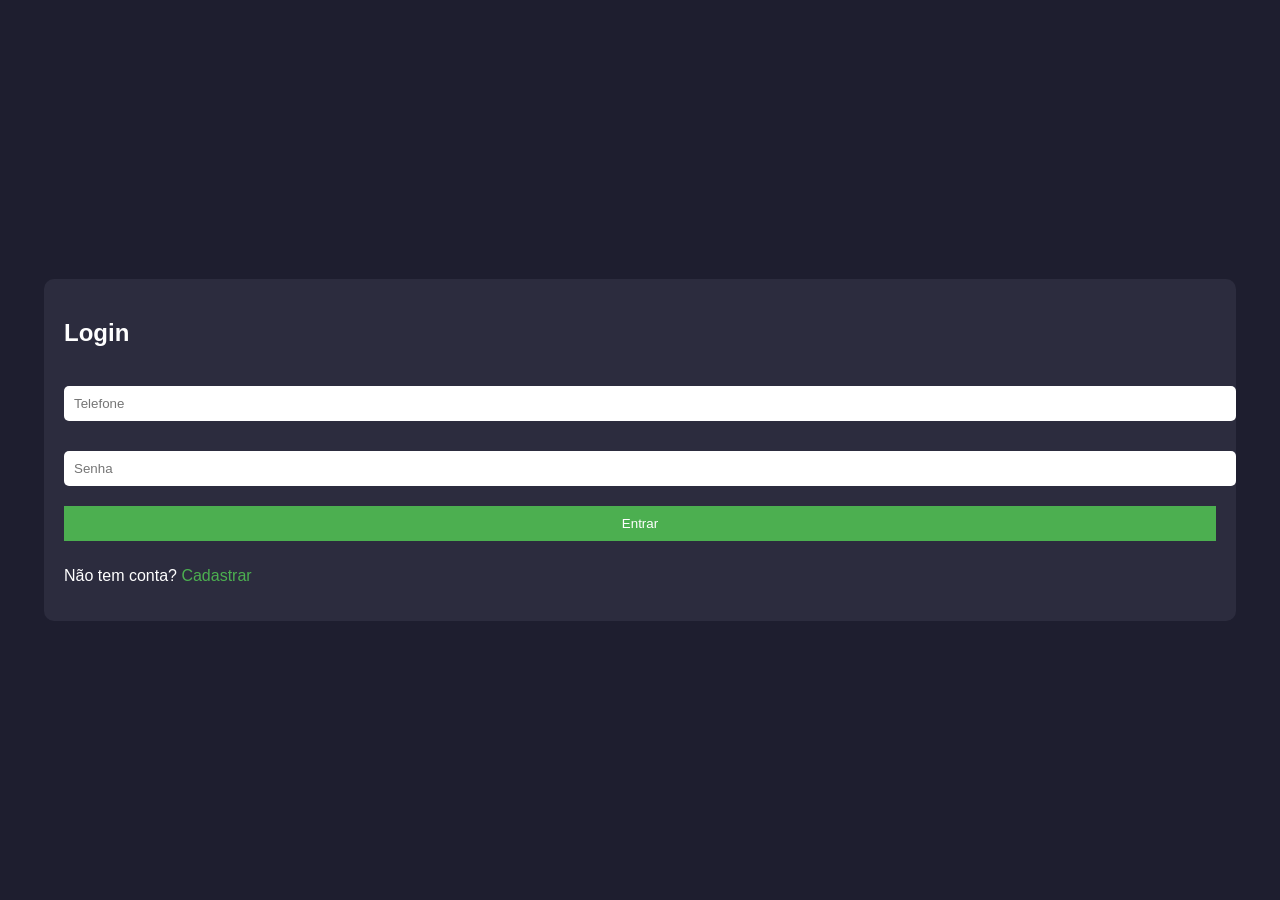
==== wwwroot/admin.html @ 26054489 "first update" ====
<!DOCTYPE html>
<html>
<head>
<meta charset="UTF-8">
<meta name="viewport" content="width=device-width, initial-scale=1.0">
<link rel="stylesheet" href="admin.css">
<title>Admin</title>
</head>

<body>

<div class="container">

    <div class="sidebar">
        <h3>Admin</h3>

        <button onclick="mostrar('dashboard')">Dashboard</button>
        <button onclick="mostrar('clientes')">Clientes</button>
        <button onclick="mostrar('produtos')">Produtos</button>
        <button onclick="mostrar('adicionar')">Adicionar Compra</button>
        <button onclick="mostrar('relatorios')">Relatórios</button>
        <button onclick="mostrar('configuracoes')">Configurações</button>
        <button onclick="home()">Home</button>
    </div>

    <div class="content">

        <div id="dashboard">
            <h2>Dashboard</h2>

            <select id="periodoDashboard" onchange="carregarDashboard()"></select>

            <div class="card">
                <h3>Total Dívida</h3>
                <p id="totalDivida">R$ 0</p>
            </div>

            <div class="card">
                <h3>Clientes Devendo</h3>
                <p id="clientesDevendo">0</p>
            </div>

            <button onclick="fecharMes()">Fechar Mês</button>
            <button onclick="cobrarClientes()">Cobrar Clientes</button>
            <button onclick="baixarMensagensCobranca()">Baixar Mensagens TXT</button>
        </div>

        <div id="clientes" style="display:none;">
            <h2>Clientes</h2>

            <select id="periodoHistoricoAdmin"></select>

            <select id="filtroPostoHistorico" onchange="filtrarClientesHistorico()">
                <option value="">Todos</option>
                <option value="Sd Ev">Sd Ev</option>
                <option value="Sd">Sd</option>
                <option value="Cb">Cb</option>
                <option value="Al CFST">Al CFST</option>
                <option value="3º Sgt">3º Sgt</option>
                <option value="2º Sgt">2º Sgt</option>
                <option value="1º Sgt">1º Sgt</option>
                <option value="Sub Ten">Sub Ten</option>
                <option value="Asp">Asp</option>
                <option value="2º Ten">2º Ten</option>
                <option value="1º Ten">1º Ten</option>
                <option value="Cap">Cap</option>
                <option value="Maj">Maj</option>
                <option value="TC">TC</option>
                <option value="Cel">Cel</option>
            </select>

            <div class="pesquisa-container">
                <input type="text" id="pesquisaClienteHistorico" placeholder="Pesquisar cliente..." onkeyup="filtrarClientesHistorico()">
                <div id="resultadosClientesHistorico" class="resultados-clientes"></div>
            </div>

            <button onclick="carregarHistorico()">Pesquisar Histórico</button>

            <button
                id="btnCobrarCliente"
                onclick="cobrarClienteSelecionado()"
                style="display:none;">
                Cobrar Cliente
            </button>

            <div id="historico" class="list"></div>
            <div id="totalClienteAdmin" class="historico-total">
                TOTAL: R$ 0,00
            </div>
            <button onclick="zerar()">Zerar Dívida</button>
        </div>

        <div id="produtos" style="display:none;">
            <h2>Produtos</h2>

            <input id="nomeProduto" placeholder="Nome">
            <input id="precoProduto" placeholder="Preço">

            <button onclick="addProduto()">Adicionar Produto</button>

            <br><br>

            <div class="grid-container">
                <div class="grid-header">
                    <span>Produto</span>
                    <span>Preço</span>
                </div>

                <div id="listaProdutos" class="grid-body"></div>
            </div>
        </div>

        <div id="adicionar" style="display:none;">
            <h2>Adicionar Compra</h2>

            <select id="periodoAdicionar"></select>

            <div class="pesquisa-container">
                <select id="filtroPosto" onchange="filtrarClientes()">
                    <option value="">Todos</option>
                    <option value="Sd Ev">Sd Ev</option>
                    <option value="Sd">Sd</option>
                    <option value="Cb">Cb</option>
                    <option value="Al CFST">Al CFST</option>
                    <option value="3º Sgt">3º Sgt</option>
                    <option value="2º Sgt">2º Sgt</option>
                    <option value="1º Sgt">1º Sgt</option>
                    <option value="Sub Ten">Sub Ten</option>
                    <option value="Asp">Asp</option>
                    <option value="2º Ten">2º Ten</option>
                    <option value="1º Ten">1º Ten</option>
                    <option value="Cap">Cap</option>
                    <option value="Maj">Maj</option>
                    <option value="TC">TC</option>
                    <option value="Cel">Cel</option>
                </select>

                <input type="text" id="pesquisaCliente" placeholder="Pesquisar cliente..." onkeyup="filtrarClientes()">

                <div id="resultadosClientes" class="resultados-clientes"></div>
            </div>

            <div class="grid-container">
                <div class="grid-header">
                    <span>Selecionar</span>
                    <span>Produto</span>
                    <span>Qtd</span>
                </div>

                <div id="listaAdicionarCompra" class="grid-body"></div>
            </div>

            <br>

            <button onclick="adicionarCompra()">Registrar Compras</button>
        </div>

        <div id="relatorios" style="display:none;">

            <h2>Relatórios</h2>

            <select id="periodoRelatorio" onchange="carregarRelatorioProduto()"></select>

            <select id="produtoRelatorio" onchange="carregarRelatorioProduto()"></select>

            <div class="card">
                <h3>Quantidade vendida</h3>
                <p id="qtdVendidaProduto">0</p>
            </div>

            <div class="card">
                <h3>Total vendido</h3>
                <p id="totalVendidoProduto">R$ 0,00</p>
            </div>

        </div>

        <div id="configuracoes" style="display:none;">

            <h2>Configurações</h2>

            <h3>Alterar dados do usuário</h3>

            <select id="filtroPostoConfig" onchange="filtrarClientesConfig()">
                <option value="">Todos</option>
                <option value="Sd Ev">Sd Ev</option>
                <option value="Sd">Sd</option>
                <option value="Cb">Cb</option>
                <option value="3º Sgt">3º Sgt</option>
                <option value="2º Sgt">2º Sgt</option>
                <option value="1º Sgt">1º Sgt</option>
                <option value="Sub Ten">Sub Ten</option>
                <option value="Asp">Asp</option>
                <option value="2º Ten">2º Ten</option>
                <option value="1º Ten">1º Ten</option>
                <option value="Cap">Cap</option>
                <option value="Maj">Maj</option>
                <option value="TC">TC</option>
                <option value="Cel">Cel</option>
            </select>

            <div class="pesquisa-container">
                <input type="text" id="pesquisaClienteConfig" placeholder="Pesquisar cliente..." onkeyup="filtrarClientesConfig()">
                <div id="resultadosClientesConfig" class="resultados-clientes"></div>
            </div>

            <br>

            <div id="formConfigUsuario" style="display:none;">

                <input id="configNome" placeholder="Nome de guerra">

                <select id="configPosto">
                    <option value="Sd Ev">Sd Ev</option>
                    <option value="Sd">Sd</option>
                    <option value="Cb">Cb</option>
                    <option value="Al CFST">Al CFST</option>
                    <option value="3º Sgt">3º Sgt</option>
                    <option value="2º Sgt">2º Sgt</option>
                    <option value="1º Sgt">1º Sgt</option>
                    <option value="Sub Ten">Sub Ten</option>
                    <option value="Asp">Asp</option>
                    <option value="2º Ten">2º Ten</option>
                    <option value="1º Ten">1º Ten</option>
                    <option value="Cap">Cap</option>
                    <option value="Maj">Maj</option>
                    <option value="TC">TC</option>
                    <option value="Cel">Cel</option>
                </select>

                <input id="configTelefone" placeholder="Telefone">

                <button onclick="salvarConfiguracaoUsuario()">
                    Salvar Alterações
                </button>
                <button onclick="excluirUsuarioSelecionado()" style="background:#b91c1c;">
                    Excluir Usuário
                </button>

            </div>

        </div>

    </div>
</div>

<div id="loadingOverlay" class="loading-overlay" style="display:none;">
    <div class="spinner"></div>
    <div id="loadingTexto" class="loading-texto">
        Enviando mensagens...
    </div>
</div>

<script>
const API = window.location.origin;

let clientesCache = [];
let clienteSelecionado = null;
let clienteHistoricoSelecionado = null;
let clienteConfigSelecionado = null;
let userId = null;

async function home(){
    window.location.replace("home.html");
}
    
async function verificarAdmin(){
    const token = localStorage.getItem("token");

    if(!token){
        window.location.href = "login.html";
        return;
    }

    try{
        const res = await fetch("/me", {
            headers: { Authorization: token }
        });

        if(!res.ok){
            localStorage.removeItem("token");
            window.location.href = "login.html";
            return;
        }

        const data = await res.json();

        if(!data.admin){
            alert("Acesso negado");
            window.location.href = "home.html";
            return;
        }
    }
    catch{
        window.location.href = "login.html";
    }
}

async function carregarPeriodos(){
    const token = localStorage.getItem("token");

    const res = await fetch("/admin/periodos", {
        headers: { Authorization: token }
    });

    if(!res.ok){
        alert("Erro ao carregar meses");
        return;
    }

    const data = await res.json();

    const selects = [
        "periodoDashboard",
        "periodoHistoricoAdmin",
        "periodoAdicionar",
        "periodoRelatorio"
    ];

    selects.forEach(id => {
        const select = document.getElementById(id);

        if(!select) return;

        select.innerHTML = "";

        data.forEach(p => {
            select.innerHTML += `
                <option value="${p.id}">
                    ${p.nome} ${p.fechado ? "(fechado)" : "(atual)"}
                </option>
            `;
        });
    });
}

function mostrar(tela){
    const telas = [
        "dashboard",
        "clientes",
        "produtos",
        "adicionar",
        "relatorios",
        "configuracoes"
    ];

    telas.forEach(id => {
        const elemento = document.getElementById(id);

        if(elemento){
            elemento.style.display = "none";
        }
    });

    document.getElementById(tela).style.display = "block";

    if(tela === "dashboard") carregarDashboard();
    if(tela === "clientes") carregarClientes();
    if(tela === "produtos") carregarProdutos();
    if(tela === "adicionar"){
        carregarClientesCompra();
        carregarProdutosCompra();
    }
    if(tela === "relatorios") carregarProdutosRelatorio();
    if(tela === "configuracoes") carregarConfiguracoes();
}

async function carregarDashboard(){
    const token = localStorage.getItem("token");
    const periodoId = document.getElementById("periodoDashboard").value;

    if(!periodoId) return;

    const res = await fetch(`${API}/admin/dashboard/${periodoId}`, {
        headers: { Authorization: token }
    });

    const data = await res.json();

    document.getElementById("clientesDevendo").innerText = data.clientesDevendo;
    document.getElementById("totalDivida").innerText = "R$ " + data.total.toFixed(2);
}

async function fecharMes(){
    if(!confirm("Deseja realmente fechar o mês atual?")){
        return;
    }

    const token = localStorage.getItem("token");

    const res = await fetch("/admin/fechar-mes", {
        method: "POST",
        headers: { Authorization: token }
    });

    alert(await res.text());

    await carregarPeriodos();
    await carregarDashboard();
}

async function cobrarClientes(){

    if(!confirm("Enviar cobrança para os clientes do mês selecionado?")){
        return;
    }

    const token = localStorage.getItem("token");
    const periodoId = document.getElementById("periodoDashboard").value;

    const overlay = document.getElementById("loadingOverlay");
    const texto = document.getElementById("loadingTexto");

    overlay.style.display = "flex";

    try{
        const res = await fetch(`${API}/admin/clientes-devendo/${periodoId}`, {
            headers:{ Authorization: token }
        });

        const clientes = await res.json();

        if(clientes.length === 0){
            overlay.style.display = "none";
            alert("Nenhum cliente com dívida neste mês.");
            return;
        }

        for(let i = 0; i < clientes.length; i++){

            texto.innerText =
                `Enviando mensagens... (${i + 1}/${clientes.length})`;

            await fetch(`${API}/admin/cobrar-cliente`, {
                method:"POST",
                headers:{
                    "Content-Type":"application/json",
                    Authorization: token
                },
                body: JSON.stringify({
                    usuarioId: clientes[i].id,
                    periodoId: parseInt(periodoId)
                })
            });

            await new Promise(resolve => setTimeout(resolve, 8000));
        }

        overlay.style.display = "none";
        alert("Cobranças enviadas com sucesso!");
    }
    catch{
        overlay.style.display = "none";
        alert("Erro ao enviar cobranças.");
    }
}

async function carregarClientes(){
    const token = localStorage.getItem("token");

    const res = await fetch(`${API}/admin/clientes`, {
        headers: { Authorization: token }
    });

    clientesCache = await res.json();
}

function filtrarClientesHistorico(){
    const texto = document.getElementById("pesquisaClienteHistorico")
        .value
        .toLowerCase()
        .trim();

    const postoSelecionado = document.getElementById("filtroPostoHistorico").value;
    const resultados = document.getElementById("resultadosClientesHistorico");

    resultados.innerHTML = "";
    clienteHistoricoSelecionado = null;

    if(texto.length === 0) return;

    const filtrados = clientesCache.filter(c => {
        const nomeCombina = c.nome.toLowerCase().includes(texto);
        const postoCliente = c.posto || "";
        const postoCombina = postoSelecionado === "" || postoCliente === postoSelecionado;

        return nomeCombina && postoCombina;
    });

    if(filtrados.length === 0){
        resultados.innerHTML = `<div class="resultado-item">Nenhum cliente encontrado</div>`;
        return;
    }

    filtrados.forEach(c => {
        const nomeCompleto = `${c.posto || ""} ${c.nome}`;

        resultados.innerHTML += `
            <div class="resultado-item"
                onclick="selecionarClienteHistorico(${c.id}, '${nomeCompleto.replace(/'/g, "\\'")}')">
                ${nomeCompleto}
            </div>
        `;
    });
}

function selecionarClienteHistorico(id, nome){
    clienteHistoricoSelecionado = id;

    document.getElementById("pesquisaClienteHistorico").value = nome;

    document.getElementById("resultadosClientesHistorico").innerHTML = "";

    document.getElementById("btnCobrarCliente").style.display = "inline-block";

    document.getElementById("btnCobrarCliente").innerText =
        `Cobrar ${nome}`;
}

async function carregarHistorico(){
    const token = localStorage.getItem("token");

    userId = clienteHistoricoSelecionado;

    if(!userId){
        alert("Selecione um cliente");
        return;
    }

    const periodoId = document.getElementById("periodoHistoricoAdmin").value;

    if(!periodoId){
        alert("Selecione um mês");
        return;
    }

    const res = await fetch(`${API}/admin/historico/${userId}/${periodoId}`, {
        headers: { Authorization: token }
    });

    const data = await res.json();
    const lista = document.getElementById("historico");

    lista.innerHTML = "";

    data.itens.forEach(item => {
        lista.innerHTML += `
            <div class="item">
                <div>
                    <div>
                        ${item.qtd}x ${item.produto} - R$ ${item.total.toFixed(2)}
                    </div>
        
                    <div class="admin">
                        ${item.data}
                        ${item.admin ? ` - adicionado por admin (${item.admin})` : ""}
                    </div>
                </div>
        
                <button onclick="remover(${item.id})">X</button>
            </div>
        `;
        
    
    });
    document.getElementById("totalClienteAdmin").innerText =
    "TOTAL: R$ " + data.total.toFixed(2);
}

async function remover(id){
    const token = localStorage.getItem("token");

    await fetch(`${API}/admin/remover/${id}`, {
        method: "DELETE",
        headers: { Authorization: token }
    });

    carregarHistorico();
}

async function zerar(){
    if(!confirm("Tem certeza?")) return;

    const token = localStorage.getItem("token");
    const periodoId = document.getElementById("periodoHistoricoAdmin").value;

    if(!userId){
        alert("Selecione um cliente");
        return;
    }

    if(!periodoId){
        alert("Selecione um mês");
        return;
    }

    await fetch(`${API}/admin/zerar/${userId}/${periodoId}`, {
        method: "DELETE",
        headers: { Authorization: token }
    });

    carregarHistorico();
}

async function carregarProdutos(){
    const res = await fetch(`${API}/produtos`);
    const data = await res.json();

    const lista = document.getElementById("listaProdutos");
    lista.innerHTML = "";

    data.forEach(p => {
        lista.innerHTML += `
            <div class="grid-row">
                <span>${p.nome}</span>
                <span>R$ ${p.preco}</span>
            </div>
        `;
    });
}

async function addProduto(){
    const token = localStorage.getItem("token");

    const nome = document.getElementById("nomeProduto").value;
    const preco = parseFloat(document.getElementById("precoProduto").value);

    await fetch(`${API}/admin/produto`, {
        method: "POST",
        headers: {
            "Content-Type": "application/json",
            Authorization: token
        },
        body: JSON.stringify({
            nome,
            preco
        })
    });

    document.getElementById("nomeProduto").value = "";
    document.getElementById("precoProduto").value = "";

    carregarProdutos();
}

async function carregarClientesCompra(){
    const token = localStorage.getItem("token");

    const res = await fetch(`${API}/admin/clientes`, {
        headers: { Authorization: token }
    });

    clientesCache = await res.json();
}

function filtrarClientes(){
    const texto = document.getElementById("pesquisaCliente")
        .value
        .toLowerCase()
        .trim();

    const postoSelecionado = document.getElementById("filtroPosto").value;
    const resultados = document.getElementById("resultadosClientes");

    resultados.innerHTML = "";
    clienteSelecionado = null;

    if(texto.length === 0) return;

    const filtrados = clientesCache.filter(c => {
        const nomeCombina = c.nome.toLowerCase().includes(texto);
        const postoCliente = c.posto || "";
        const postoCombina = postoSelecionado === "" || postoCliente === postoSelecionado;

        return nomeCombina && postoCombina;
    });

    if(filtrados.length === 0){
        resultados.innerHTML = `<div class="resultado-item">Nenhum cliente encontrado</div>`;
        return;
    }

    filtrados.forEach(c => {
        const nomeCompleto = `${c.posto || ""} ${c.nome}`;

        resultados.innerHTML += `
            <div class="resultado-item"
                onclick="selecionarCliente(${c.id}, '${nomeCompleto.replace(/'/g, "\\'")}')">
                ${nomeCompleto}
            </div>
        `;
    });
}

function selecionarCliente(id, nome){
    clienteSelecionado = id;

    document.getElementById("pesquisaCliente").value = nome;
    document.getElementById("resultadosClientes").innerHTML = "";
}

async function carregarProdutosCompra(){
    const res = await fetch(`${API}/produtos`);
    const data = await res.json();

    const lista = document.getElementById("listaAdicionarCompra");
    lista.innerHTML = "";

    data.forEach(p => {
        lista.innerHTML += `
            <div class="grid-row grid-3">
                <span>
                    <input type="checkbox" class="checkbox-produto" data-id="${p.id}">
                </span>

                <span>${p.nome}</span>

                <span>
                    <input type="number" value="1" min="1" class="qtd-input" id="qtd-${p.id}">
                </span>
            </div>
        `;
    });
}

async function adicionarCompra(){
    const token = localStorage.getItem("token");
    const usuarioId = clienteSelecionado;

    if(!usuarioId){
        alert("Selecione um cliente");
        return;
    }

    const periodoId = parseInt(document.getElementById("periodoAdicionar").value);

    if(!periodoId){
        alert("Selecione um mês");
        return;
    }

    const checks = document.querySelectorAll(".checkbox-produto");
    let compras = [];

    checks.forEach(c => {
        if(c.checked){
            const produtoId = parseInt(c.dataset.id);
            const quantidade = parseInt(document.getElementById(`qtd-${produtoId}`).value);

            if(quantidade > 0){
                compras.push({
                    usuarioId,
                    produtoId,
                    quantidade,
                    periodoId
                });
            }
        }
    });

    if(compras.length === 0){
        alert("Selecione pelo menos 1 produto");
        return;
    }

    for(const compra of compras){
        await fetch(`${API}/admin/adicionar`, {
            method: "POST",
            headers: {
                "Content-Type": "application/json",
                Authorization: token
            },
            body: JSON.stringify(compra)
        });
    }

    alert("Compras adicionadas");

    clienteSelecionado = null;

    document.getElementById("pesquisaCliente").value = "";
    document.getElementById("resultadosClientes").innerHTML = "";

    document.querySelectorAll(".checkbox-produto").forEach(c => c.checked = false);
    document.querySelectorAll(".qtd-input").forEach(q => q.value = 1);
}

async function carregarProdutosRelatorio(){
    const res = await fetch(`${API}/produtos`);
    const data = await res.json();

    const select = document.getElementById("produtoRelatorio");
    select.innerHTML = "";

    data.forEach(p => {
        select.innerHTML += `
            <option value="${p.id}">
                ${p.nome}
            </option>
        `;
    });

    carregarRelatorioProduto();
}

async function carregarRelatorioProduto(){
    const token = localStorage.getItem("token");

    const produtoId = document.getElementById("produtoRelatorio").value;
    const periodoId = document.getElementById("periodoRelatorio").value;

    if(!produtoId || !periodoId) return;

    const res = await fetch(
        `${API}/admin/relatorio/produto/${produtoId}/${periodoId}`,
        {
            headers:{
                Authorization: token
            }
        }
    );

    if(!res.ok){
        alert("Erro ao carregar relatório");
        return;
    }

    const data = await res.json();

    document.getElementById("qtdVendidaProduto").innerText = data.quantidade;
    document.getElementById("totalVendidoProduto").innerText = "R$ " + data.total.toFixed(2);
}

async function carregarConfiguracoes(){
    const token = localStorage.getItem("token");

    const res = await fetch(`${API}/admin/clientes`, {
        headers: { Authorization: token }
    });

    clientesCache = await res.json();

    clienteConfigSelecionado = null;

    document.getElementById("pesquisaClienteConfig").value = "";
    document.getElementById("resultadosClientesConfig").innerHTML = "";
    document.getElementById("formConfigUsuario").style.display = "none";
}

function filtrarClientesConfig(){
    const texto = document.getElementById("pesquisaClienteConfig")
        .value
        .toLowerCase()
        .trim();

    const postoSelecionado = document.getElementById("filtroPostoConfig").value;
    const resultados = document.getElementById("resultadosClientesConfig");

    resultados.innerHTML = "";
    clienteConfigSelecionado = null;

    document.getElementById("formConfigUsuario").style.display = "none";

    if(texto.length === 0) return;

    const filtrados = clientesCache.filter(c => {
        const nomeCombina = c.nome.toLowerCase().includes(texto);
        const postoCliente = c.posto || "";
        const postoCombina = postoSelecionado === "" || postoCliente === postoSelecionado;

        return nomeCombina && postoCombina;
    });

    if(filtrados.length === 0){
        resultados.innerHTML = `<div class="resultado-item">Nenhum cliente encontrado</div>`;
        return;
    }

    filtrados.forEach(c => {
        const nomeCompleto = `${c.posto || ""} ${c.nome}`;

        resultados.innerHTML += `
            <div class="resultado-item" onclick="selecionarClienteConfig(${c.id})">
                ${nomeCompleto}
            </div>
        `;
    });
}

function selecionarClienteConfig(id){
    const cliente = clientesCache.find(c => c.id === id);

    if(!cliente){
        alert("Cliente não encontrado");
        return;
    }

    clienteConfigSelecionado = cliente.id;

    document.getElementById("pesquisaClienteConfig").value =
        `${cliente.posto || ""} ${cliente.nome}`;

    document.getElementById("resultadosClientesConfig").innerHTML = "";

    document.getElementById("configNome").value = cliente.nome;
    document.getElementById("configPosto").value = cliente.posto || "";
    document.getElementById("configTelefone").value = cliente.telefone || "";

    document.getElementById("formConfigUsuario").style.display = "block";
}

async function salvarConfiguracaoUsuario(){
    if(!clienteConfigSelecionado){
        alert("Selecione um cliente");
        return;
    }

    const token = localStorage.getItem("token");

    const nome = document.getElementById("configNome").value;
    const posto = document.getElementById("configPosto").value;
    const telefone = document.getElementById("configTelefone").value;

    const res = await fetch(`${API}/admin/usuario/${clienteConfigSelecionado}`, {
        method: "PUT",
        headers: {
            "Content-Type": "application/json",
            Authorization: token
        },
        body: JSON.stringify({
            nome,
            posto,
            telefone
        })
    });

    if(!res.ok){
        alert("Erro ao salvar alterações");
        return;
    }

    alert("Usuário atualizado com sucesso!");

    await carregarConfiguracoes();
}

async function excluirUsuarioSelecionado(){

    if(!clienteConfigSelecionado){
        alert("Selecione um cliente");
        return;
    }

    const confirmar = confirm(
        "Tem certeza que deseja excluir este usuário?\n\n" +
        "Essa ação também pode remover o histórico dele e não poderá ser desfeita."
    );

    if(!confirmar){
        return;
    }

    const token = localStorage.getItem("token");

    const res = await fetch(`${API}/admin/usuario/${clienteConfigSelecionado}`, {
        method: "DELETE",
        headers: {
            Authorization: token
        }
    });

    if(!res.ok){
        alert("Erro ao excluir usuário");
        return;
    }

    alert("Usuário excluído com sucesso!");

    await carregarConfiguracoes();
}

async function iniciar(){
    await verificarAdmin();
    await carregarPeriodos();
    await carregarDashboard();
}

async function cobrarClienteSelecionado(){

    if(!clienteHistoricoSelecionado){

        alert("Selecione um cliente");

        return;
    }

    const periodoId =
        document.getElementById("periodoHistoricoAdmin").value;

    if(!periodoId){

        alert("Selecione um mês");

        return;
    }

    if(!confirm("Enviar cobrança para este cliente?")){
        return;
    }

    const token =
        localStorage.getItem("token");

    const res = await fetch(
        `${API}/admin/cobrar-cliente`,
        {
            method:"POST",

            headers:{
                "Content-Type":"application/json",
                Authorization: token
            },

            body: JSON.stringify({
                usuarioId: clienteHistoricoSelecionado,
                periodoId: parseInt(periodoId)
            })
        }
    );

    if(!res.ok){

        const erro = await res.text();

        alert("Erro: " + erro);

        return;
    }

    alert("Cobrança enviada com sucesso!");
}

//provisorio
    async function baixarMensagensCobranca(){

    const token = localStorage.getItem("token");

    const periodoId =
        document.getElementById("periodoDashboard").value;

    if(!periodoId){
        alert("Selecione um mês");
        return;
    }

    const res = await fetch(
        `${API}/admin/mensagens-cobranca/${periodoId}`,
        {
            headers:{
                Authorization: token
            }
        }
    );

    if(!res.ok){
        const erro = await res.text();
        alert("Erro ao gerar arquivo: " + erro);
        return;
    }

    const arquivo = await res.blob();

    const url = URL.createObjectURL(arquivo);

    const link = document.createElement("a");

    link.href = url;

    const nomeArquivo =
        res.headers
            .get("Content-Disposition")
            ?.match(/filename="?([^"]+)"?/)?.[1]
        || "mensagens-cobranca.txt";

    link.download = nomeArquivo;

    document.body.appendChild(link);

    link.click();

    link.remove();

    URL.revokeObjectURL(url);
}
    
iniciar();
</script>


    <div id="loadingOverlay" class="loading-overlay" style="display:none;">
        <div class="spinner"></div>
        <div id="loadingTexto" class="loading-texto">
        Enviando mensagens...
    </div>
    </div>
</body>
</html>
---- wwwroot/admin.css ----
body{
    margin:0;
    font-family:Arial;
    background:#0f172a;
    color:white;
}

.container{
    display:flex;
    height:100vh;
}


.loading-overlay{
    position:fixed;
    inset:0;
    background:rgba(0,0,0,0.85);
    z-index:9999;

    display:flex;
    flex-direction:column;
    justify-content:center;
    align-items:center;

    color:white;
    font-size:24px;
}


.spinner{
    width:90px;
    height:90px;
    border:12px solid #555;
    border-top:12px solid white;
    border-radius:50%;
    animation:girar 1s linear infinite;
    margin-bottom:25px;
}

@keyframes girar{
    from{ transform:rotate(0deg); }
    to{ transform:rotate(360deg); }
}

.loading-texto{
    text-align:center;
}




/* =========================
    SIDEBAR
========================= */

.sidebar{
    width:220px;
    background:#1e293b;
    padding:20px;
    box-sizing:border-box;
}

.sidebar h3{
    margin-top:0;
}

.sidebar button{
    width:100%;
    padding:12px;
    margin-bottom:10px;

    background:#334155;
    border:none;
    color:white;

    cursor:pointer;
    border-radius:6px;
}

.sidebar button:hover{
    background:#475569;
}

/* =========================
    CONTEUDO
========================= */

.content{
    flex:1;
    padding:20px;
    overflow-y:auto;
    box-sizing:border-box;
}

/* =========================
    CARDS DASHBOARD
========================= */

.card{
    background:#1e293b;
    padding:20px;
    border-radius:10px;

    width:220px;
    display:inline-block;

    margin-right:15px;
    margin-bottom:15px;
}

/* =========================
    INPUTS
========================= */

input,
select{
    width:100%;
    padding:10px;
    margin-bottom:10px;

    border:none;
    border-radius:6px;

    box-sizing:border-box;
}

#cobrar{
    width:100%;
    padding:12px;
    margin-bottom:10px;

    background:#334155;
    border:none;
    color:white;

    cursor:pointer;
    border-radius:6px;
}

button{
    padding:10px 15px;
    border:none;
    border-radius:6px;

    cursor:pointer;
}

/* =========================
    HISTORICO
========================= */

.list{
    margin-top:20px;
}

.item{
    background:#1e293b;

    padding:12px;
    margin-bottom:10px;

    border-radius:8px;

    display:flex;
    justify-content:space-between;
    align-items:center;
}

.admin{
    color:#888;
    font-size:12px;
    font-style:italic;
}

/* =========================
    GRID PRODUTOS
========================= */

.grid-container{
    width:100%;
    max-width:700px;

    background:#1e293b;

    border-radius:8px;
    overflow:hidden;
}

.grid-header{
    display:flex;
    justify-content:space-between;

    padding:12px;

    background:#334155;
    font-weight:bold;
}

.grid-body{
    max-height:400px;
    overflow-y:auto;
}

.grid-row{
    display:flex;
    justify-content:space-between;

    padding:12px;

    border-top:1px solid #334155;
}

.grid-row:hover{
    background:#475569;
}

.grid-header span,
.grid-row span{
    width:50%;
}

/* =========================
    PESQUISA
========================= */

.pesquisa-container{
    position:relative;
    width:100%;
    max-width:400px;
}

.resultados-clientes{
    background:#1e293b;
    border-radius:8px;
    margin-top:5px;

    max-height:250px;
    overflow-y:auto;

    border:1px solid #334155;
}

.resultado-item{
    padding:10px;
    cursor:pointer;
    border-bottom:1px solid #334155;
}

.resultado-item:hover{
    background:#334155;
}

/* =========================
    GRID ADICIONAR COMPRA
========================= */

.grid-3{
    display:grid;
    grid-template-columns: 70px 1fr 80px;
    align-items:center;
}

.qtd-input{
    width:60px;
    padding:5px;
}

.checkbox-produto{
    transform:scale(1.2);
}

/* =========================
    RESPONSIVO
========================= */

@media (max-width: 768px){

    .container{
        display:block;
        height:auto;
    }

    .sidebar{
        width:100%;

        display:grid;

        grid-template-columns:
            repeat(2, 1fr);

        gap:8px;

        padding:10px;

        box-sizing:border-box;
    }

    .sidebar h3{
        display:none;
    }

    .sidebar button{
        width:100%;
        margin:0;
        padding:12px;
        font-size:13px;
    }

    .content{
        width:100%;
        padding:10px;
        box-sizing:border-box;
    }

    .card{
        width:100%;
        margin:0 0 10px 0;
        box-sizing:border-box;
    }
}
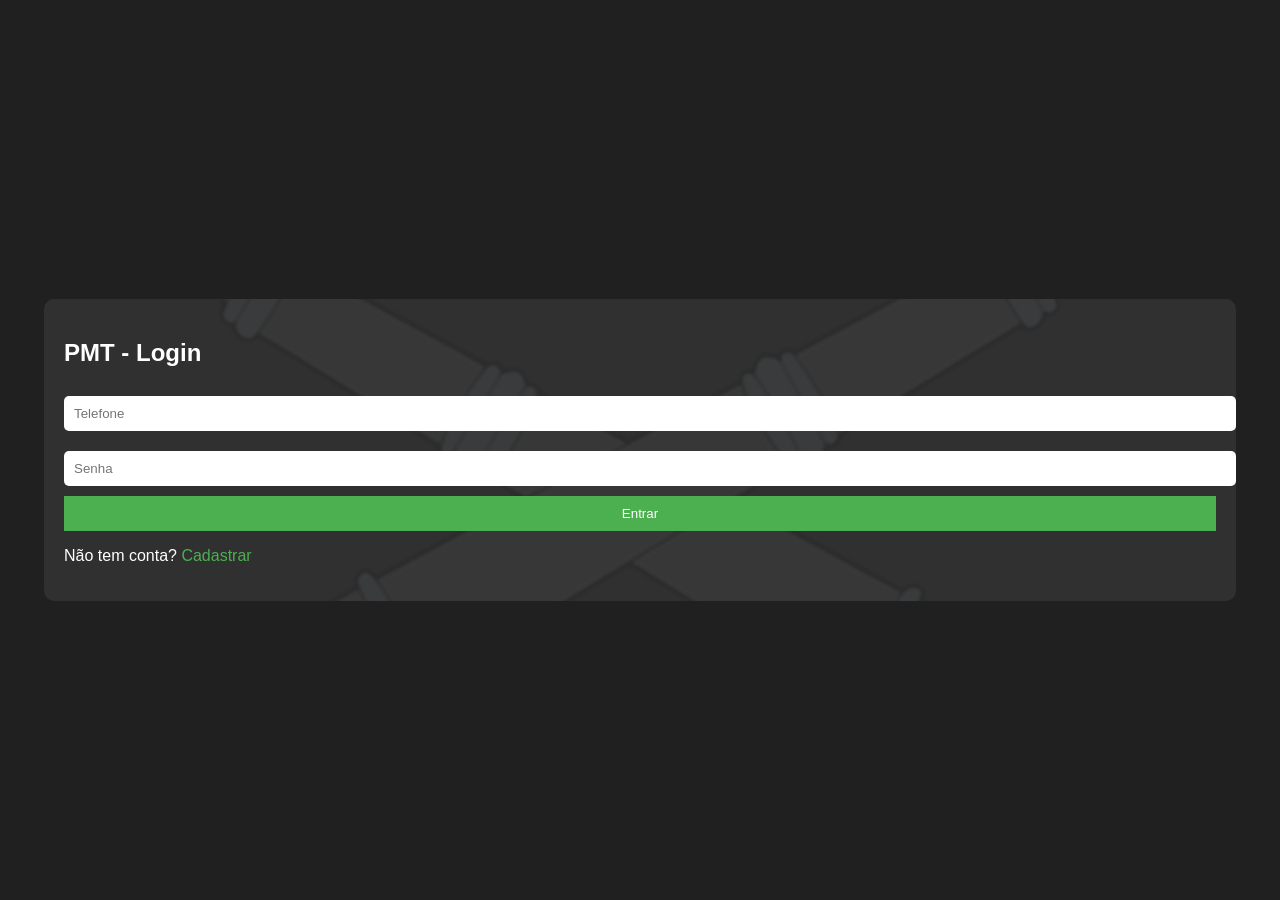
==== commit 861d1f64: "update" ====
--- a/wwwroot/admin.html
+++ b/wwwroot/admin.html
@@ -48,9 +48,9 @@
         <div id="clientes" style="display:none;">
             <h2>Clientes</h2>
 
-            <select id="periodoHistoricoAdmin"></select>
-
-            <select id="filtroPostoHistorico" onchange="filtrarClientesHistorico()">
+            <select id="periodoHistoricoAdmin" onchange="carregarGridClientes()"></select>
+
+            <select id="filtroPostoHistorico" onchange="filtrarClientesHistorico(); carregarGridClientes()">
                 <option value="">Todos</option>
                 <option value="Sd Ev">Sd Ev</option>
                 <option value="Sd">Sd</option>
@@ -69,7 +69,16 @@
                 <option value="Cel">Cel</option>
             </select>
 
-            <div class="pesquisa-container">
+            <div class="grid-container grid-clientes-container">
+                <div class="grid-header">
+                    <span>Cliente</span>
+                    <span>Dívida</span>
+                </div>
+
+                <div id="listaClientesDividas" class="grid-body grid-clientes-body"></div>
+            </div>
+
+            <div class="pesquisa-container pesquisa-historico">
                 <input type="text" id="pesquisaClienteHistorico" placeholder="Pesquisar cliente..." onkeyup="filtrarClientesHistorico()">
                 <div id="resultadosClientesHistorico" class="resultados-clientes"></div>
             </div>
@@ -100,10 +109,11 @@
 
             <br><br>
 
-            <div class="grid-container">
+            <div class="grid-container grid-produtos">
                 <div class="grid-header">
                     <span>Produto</span>
                     <span>Preço</span>
+                    <span>Ação</span>
                 </div>
 
                 <div id="listaProdutos" class="grid-body"></div>
@@ -163,6 +173,11 @@
 
             <select id="produtoRelatorio" onchange="carregarRelatorioProduto()"></select>
 
+            <div class="estoque-controle">
+                <input id="qtdAdicionarEstoque" type="number" min="1" step="1" placeholder="Quantidade para adicionar ao estoque">
+                <button onclick="adicionarEstoque()">Adicionar ao estoque</button>
+            </div>
+
             <div class="card">
                 <h3>Quantidade vendida</h3>
                 <p id="qtdVendidaProduto">0</p>
@@ -171,6 +186,11 @@
             <div class="card">
                 <h3>Total vendido</h3>
                 <p id="totalVendidoProduto">R$ 0,00</p>
+            </div>
+
+            <div class="card">
+                <h3>Quantidade em estoque</h3>
+                <p id="qtdEstoqueProduto">0</p>
             </div>
 
         </div>
@@ -233,6 +253,9 @@
                 <button onclick="salvarConfiguracaoUsuario()">
                     Salvar Alterações
                 </button>
+                <button onclick="resetarSenhaUsuarioSelecionado()" style="background:#b7791f;">
+                    Resetar Senha
+                </button>
                 <button onclick="excluirUsuarioSelecionado()" style="background:#b91c1c;">
                     Excluir Usuário
                 </button>
@@ -284,6 +307,11 @@
         }
 
         const data = await res.json();
+
+    if(data.precisaTrocarSenha){
+        window.location.href = "login.html";
+        return;
+    }
 
         if(!data.admin){
             alert("Acesso negado");
@@ -462,7 +490,65 @@
         headers: { Authorization: token }
     });
 
+    if(!res.ok){
+        alert("Erro ao carregar clientes");
+        return;
+    }
+
     clientesCache = await res.json();
+    await carregarGridClientes();
+}
+
+async function carregarGridClientes(){
+    const token = localStorage.getItem("token");
+    const periodoId = document.getElementById("periodoHistoricoAdmin").value;
+    const lista = document.getElementById("listaClientesDividas");
+
+    if(!lista || !periodoId) return;
+
+    lista.innerHTML = `<div class="grid-cliente-vazio">Carregando clientes...</div>`;
+
+    const res = await fetch(`${API}/admin/clientes-saldos/${periodoId}`, {
+        headers: { Authorization: token }
+    });
+
+    if(!res.ok){
+        lista.innerHTML = `<div class="grid-cliente-vazio">Erro ao carregar clientes.</div>`;
+        return;
+    }
+
+    const clientes = await res.json();
+    const postoSelecionado = document.getElementById("filtroPostoHistorico").value;
+
+    const clientesFiltrados = clientes.filter(c => {
+        const postoCliente = (c.posto || "").trim();
+        return postoSelecionado === "" || postoCliente === postoSelecionado;
+    });
+
+    lista.innerHTML = "";
+
+    if(clientesFiltrados.length === 0){
+        lista.innerHTML = `<div class="grid-cliente-vazio">Nenhum cliente encontrado para este posto/graduação.</div>`;
+        return;
+    }
+
+    clientesFiltrados.forEach(c => {
+        const nomeCompleto = `${c.posto || ""} ${c.nome}`.trim();
+        const nomeSeguro = nomeCompleto.replace(/'/g, "\\'");
+
+        lista.innerHTML += `
+            <div class="grid-row grid-cliente-row"
+                onclick="selecionarClienteDaGrid(${c.id}, '${nomeSeguro}')">
+                <span>${nomeCompleto}</span>
+                <span class="grid-cliente-valor">R$ ${Number(c.total).toFixed(2).replace('.', ',')}</span>
+            </div>
+        `;
+    });
+}
+
+function selecionarClienteDaGrid(id, nome){
+    selecionarClienteHistorico(id, nome);
+    carregarHistorico();
 }
 
 function filtrarClientesHistorico(){
@@ -613,10 +699,46 @@
         lista.innerHTML += `
             <div class="grid-row">
                 <span>${p.nome}</span>
-                <span>R$ ${p.preco}</span>
+                <span>R$ ${Number(p.preco).toFixed(2).replace('.', ',')}</span>
+                <span><button class="btn-editar-preco" onclick="alterarPrecoProduto(${p.id}, '${p.nome.replace(/'/g, "\\'")}', ${p.preco})">Alterar preço</button></span>
             </div>
         `;
     });
+}
+
+
+async function alterarPrecoProduto(id, nome, precoAtual){
+    const token = localStorage.getItem("token");
+
+    const atual = Number(precoAtual).toFixed(2).replace('.', ',');
+    const valorInformado = prompt(`Novo preço para ${nome}:`, atual);
+
+    if(valorInformado === null) return;
+
+    const novoPreco = parseFloat(valorInformado.replace(',', '.'));
+
+    if(!Number.isFinite(novoPreco) || novoPreco < 0){
+        alert("Informe um preço válido.");
+        return;
+    }
+
+    const res = await fetch(`${API}/admin/produto/${id}/preco`, {
+        method: "PUT",
+        headers: {
+            "Content-Type": "application/json",
+            Authorization: token
+        },
+        body: JSON.stringify({ preco: novoPreco })
+    });
+
+    if(!res.ok){
+        const erro = await res.text();
+        alert(erro || "Não foi possível alterar o preço.");
+        return;
+    }
+
+    alert(`Preço de ${nome} alterado com sucesso.`);
+    carregarProdutos();
 }
 
 async function addProduto(){
@@ -811,24 +933,62 @@
 
     if(!produtoId || !periodoId) return;
 
-    const res = await fetch(
-        `${API}/admin/relatorio/produto/${produtoId}/${periodoId}`,
-        {
-            headers:{
-                Authorization: token
-            }
-        }
-    );
-
-    if(!res.ok){
+    const [resRelatorio, resEstoque] = await Promise.all([
+        fetch(`${API}/admin/relatorio/produto/${produtoId}/${periodoId}`, {
+            headers:{ Authorization: token }
+        }),
+        fetch(`${API}/admin/estoque/${produtoId}`, {
+            headers:{ Authorization: token }
+        })
+    ]);
+
+    if(!resRelatorio.ok || !resEstoque.ok){
         alert("Erro ao carregar relatório");
         return;
     }
 
-    const data = await res.json();
+    const data = await resRelatorio.json();
+    const estoque = await resEstoque.json();
 
     document.getElementById("qtdVendidaProduto").innerText = data.quantidade;
     document.getElementById("totalVendidoProduto").innerText = "R$ " + data.total.toFixed(2);
+    document.getElementById("qtdEstoqueProduto").innerText = estoque.quantidade;
+}
+
+async function adicionarEstoque(){
+    const token = localStorage.getItem("token");
+    const produtoId = Number(document.getElementById("produtoRelatorio").value);
+    const input = document.getElementById("qtdAdicionarEstoque");
+    const quantidade = Number(input.value);
+
+    if(!produtoId){
+        alert("Selecione um produto.");
+        return;
+    }
+
+    if(!Number.isInteger(quantidade) || quantidade <= 0){
+        alert("Informe uma quantidade válida maior que zero.");
+        return;
+    }
+
+    const res = await fetch(`${API}/admin/estoque/adicionar`, {
+        method: "POST",
+        headers:{
+            "Content-Type": "application/json",
+            Authorization: token
+        },
+        body: JSON.stringify({ produtoId, quantidade })
+    });
+
+    if(!res.ok){
+        const erro = await res.text();
+        alert(erro || "Erro ao adicionar estoque");
+        return;
+    }
+
+    const data = await res.json();
+    document.getElementById("qtdEstoqueProduto").innerText = data.quantidade;
+    input.value = "";
 }
 
 async function carregarConfiguracoes(){
@@ -944,6 +1104,44 @@
     await carregarConfiguracoes();
 }
 
+async function resetarSenhaUsuarioSelecionado(){
+    if(!clienteConfigSelecionado){
+        alert("Selecione um cliente");
+        return;
+    }
+
+    const cliente = clientesCache.find(c => c.id === clienteConfigSelecionado);
+    const nome = cliente ? `${cliente.posto || ""} ${cliente.nome}`.trim() : "este usuário";
+
+    const confirmar = confirm(
+        `Resetar a senha de ${nome}?\n\n` +
+        "A senha atual deixará de funcionar. Será gerada uma senha temporária e, no próximo login, o usuário será obrigado a criar uma nova senha."
+    );
+
+    if(!confirmar) return;
+
+    const token = localStorage.getItem("token");
+
+    const res = await fetch(`${API}/admin/usuario/${clienteConfigSelecionado}/resetar-senha`, {
+        method: "POST",
+        headers: { Authorization: token }
+    });
+
+    if(!res.ok){
+        const erro = await res.text();
+        alert(erro || "Erro ao resetar senha");
+        return;
+    }
+
+    const data = await res.json();
+
+    alert(
+        `Senha resetada com sucesso!\n\n` +
+        `Senha temporária: ${data.senhaTemporaria}\n\n` +
+        "Passe essa senha temporária ao usuário. No próximo login ele será obrigado a cadastrar uma nova senha."
+    );
+}
+
 async function excluirUsuarioSelecionado(){
 
     if(!clienteConfigSelecionado){
--- a/wwwroot/admin.css
+++ b/wwwroot/admin.css
@@ -1,7 +1,7 @@
 body{
     margin:0;
     font-family:Arial;
-    background:#0f172a;
+    background:#181818;
     color:white;
 }
 
@@ -9,7 +9,6 @@
     display:flex;
     height:100vh;
 }
-
 
 .loading-overlay{
     position:fixed;
@@ -25,7 +24,6 @@
     color:white;
     font-size:24px;
 }
-
 
 .spinner{
     width:90px;
@@ -46,16 +44,13 @@
     text-align:center;
 }
 
-
-
-
 /* =========================
     SIDEBAR
 ========================= */
 
 .sidebar{
     width:220px;
-    background:#1e293b;
+    background:#2a2a2a;
     padding:20px;
     box-sizing:border-box;
 }
@@ -69,7 +64,7 @@
     padding:12px;
     margin-bottom:10px;
 
-    background:#334155;
+    background:#3f3f3f;
     border:none;
     color:white;
 
@@ -78,7 +73,7 @@
 }
 
 .sidebar button:hover{
-    background:#475569;
+    background:#555555;
 }
 
 /* =========================
@@ -97,7 +92,7 @@
 ========================= */
 
 .card{
-    background:#1e293b;
+    background:#2a2a2a;
     padding:20px;
     border-radius:10px;
 
@@ -129,7 +124,7 @@
     padding:12px;
     margin-bottom:10px;
 
-    background:#334155;
+    background:#3f3f3f;
     border:none;
     color:white;
 
@@ -154,7 +149,7 @@
 }
 
 .item{
-    background:#1e293b;
+    background:#2a2a2a;
 
     padding:12px;
     margin-bottom:10px;
@@ -180,7 +175,7 @@
     width:100%;
     max-width:700px;
 
-    background:#1e293b;
+    background:#2a2a2a;
 
     border-radius:8px;
     overflow:hidden;
@@ -192,7 +187,7 @@
 
     padding:12px;
 
-    background:#334155;
+    background:#3f3f3f;
     font-weight:bold;
 }
 
@@ -207,11 +202,11 @@
 
     padding:12px;
 
-    border-top:1px solid #334155;
+    border-top:1px solid #3f3f3f;
 }
 
 .grid-row:hover{
-    background:#475569;
+    background:#555555;
 }
 
 .grid-header span,
@@ -230,24 +225,24 @@
 }
 
 .resultados-clientes{
-    background:#1e293b;
+    background:#2a2a2a;
     border-radius:8px;
     margin-top:5px;
 
     max-height:250px;
     overflow-y:auto;
 
-    border:1px solid #334155;
+    border:1px solid #3f3f3f;
 }
 
 .resultado-item{
     padding:10px;
     cursor:pointer;
-    border-bottom:1px solid #334155;
+    border-bottom:1px solid #3f3f3f;
 }
 
 .resultado-item:hover{
-    background:#334155;
+    background:#3f3f3f;
 }
 
 /* =========================
@@ -318,3 +313,81 @@
         box-sizing:border-box;
     }
 }
+
+/* =========================
+    GRID CLIENTES / DÍVIDAS
+========================= */
+
+.grid-clientes-container{
+    max-width:700px;
+    margin:0 0 16px 0;
+}
+
+.grid-clientes-body{
+    max-height:260px;
+}
+
+.grid-cliente-row{
+    cursor:pointer;
+}
+
+.grid-cliente-row span:last-child,
+.grid-clientes-container .grid-header span:last-child{
+    text-align:right;
+}
+
+.grid-cliente-valor{
+    font-weight:bold;
+}
+
+.grid-cliente-vazio{
+    padding:14px 12px;
+    color:#bdbdbd;
+}
+
+.pesquisa-historico{
+    margin-top:4px;
+}
+
+.estoque-controle{
+    display:flex;
+    gap:10px;
+    align-items:stretch;
+    max-width:520px;
+    margin:2px 0 14px 0;
+}
+
+.estoque-controle input{
+    flex:1;
+    margin-bottom:0;
+}
+
+.estoque-controle button{
+    white-space:nowrap;
+}
+
+@media (max-width: 650px){
+    .estoque-controle{
+        flex-direction:column;
+    }
+}
+
+/* Marca d'água de fundo do aplicativo */
+body::before {
+    content: "";
+    position: fixed;
+    top: 50%;
+    left: 50%;
+    width: clamp(1280px, 36vw, 500px);
+    height: clamp(720px, 36vw, 500px);
+    transform: translate(-50%, -50%);
+    background: url('fundo-aeromovel.png') center / contain no-repeat;
+    opacity: 0.10;
+    pointer-events: none;
+    z-index: 0;
+}
+
+body > * {
+    position: relative;
+    z-index: 1;
+}
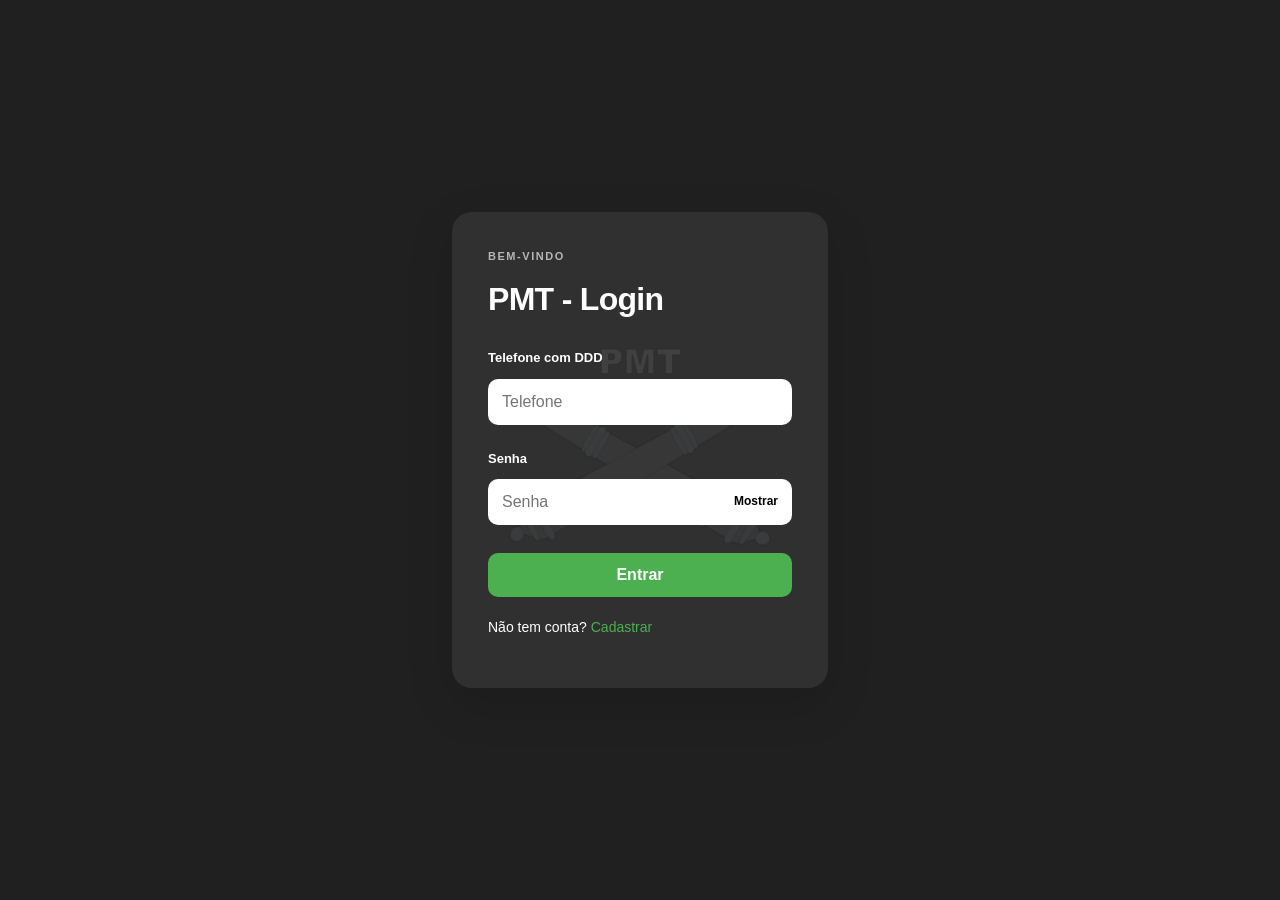
==== commit 71e1d906: "visual update" ====
--- a/wwwroot/admin.html
+++ b/wwwroot/admin.html
@@ -1,17 +1,19 @@
 <!DOCTYPE html>
-<html>
+<html lang="pt-BR">
 <head>
 <meta charset="UTF-8">
 <meta name="viewport" content="width=device-width, initial-scale=1.0">
 <link rel="stylesheet" href="admin.css">
 <title>Admin</title>
+<link rel="stylesheet" href="interface.css">
+<script src="interface.js" defer></script>
 </head>
 
-<body>
+<body class="ui-page ui-admin" data-page="admin">
 
 <div class="container">
 
-    <div class="sidebar">
+    <nav class="sidebar">
         <h3>Admin</h3>
 
         <button onclick="mostrar('dashboard')">Dashboard</button>
@@ -21,7 +23,7 @@
         <button onclick="mostrar('relatorios')">Relatórios</button>
         <button onclick="mostrar('configuracoes')">Configurações</button>
         <button onclick="home()">Home</button>
-    </div>
+    </nav>
 
     <div class="content">
 
@@ -48,7 +50,7 @@
         <div id="clientes" style="display:none;">
             <h2>Clientes</h2>
 
-            <select id="periodoHistoricoAdmin" onchange="carregarGridClientes()"></select>
+            <select id="periodoHistoricoAdmin" onchange="carregarGridClientes(); if(clienteHistoricoSelecionado) carregarHistorico()"></select>
 
             <select id="filtroPostoHistorico" onchange="filtrarClientesHistorico(); carregarGridClientes()">
                 <option value="">Todos</option>
@@ -71,8 +73,14 @@
 
             <div class="grid-container grid-clientes-container">
                 <div class="grid-header">
-                    <span>Cliente</span>
-                    <span>Dívida</span>
+                    <span class="grid-sort-header">
+                        Cliente
+                        <button type="button" class="grid-sort-btn" id="sortClienteBtn" onclick="ordenarGridClientes('cliente', event)" title="Ordenar por cliente">↕</button>
+                    </span>
+                    <span class="grid-sort-header grid-sort-header-right">
+                        Dívida
+                        <button type="button" class="grid-sort-btn" id="sortDividaBtn" onclick="ordenarGridClientes('divida', event)" title="Ordenar por dívida">↕</button>
+                    </span>
                 </div>
 
                 <div id="listaClientesDividas" class="grid-body grid-clientes-body"></div>
@@ -274,10 +282,28 @@
     </div>
 </div>
 
+
+<dialog id="editorProduto" aria-labelledby="tituloEditorProduto">
+    <form id="formEditarProduto" onsubmit="salvarEdicaoProduto(event)">
+        <h2 id="tituloEditorProduto">Editar produto</h2>
+        <label for="editarProdutoNome">Nome</label>
+        <input id="editarProdutoNome" required autofocus>
+        <label for="editarProdutoPreco">Preço (R$)</label>
+        <input id="editarProdutoPreco" type="text" inputmode="decimal" required placeholder="0,00">
+        <p id="erroEditorProduto" role="alert"></p>
+        <div class="editor-produto-acoes">
+            <button type="submit">Salvar</button>
+            <button type="button" onclick="fecharEditorProduto()">Cancelar</button>
+            <button type="button" class="excluir-produto" onclick="excluirProduto()">Excluir produto</button>
+        </div>
+    </form>
+</dialog>
+
 <script>
 const API = window.location.origin;
 
 let clientesCache = [];
+let ordenacaoGridClientes = { campo: null, direcao: 'asc' };
 let clienteSelecionado = null;
 let clienteHistoricoSelecionado = null;
 let clienteConfigSelecionado = null;
@@ -518,6 +544,7 @@
     }
 
     const clientes = await res.json();
+    if(periodoId !== document.getElementById("periodoHistoricoAdmin").value) return;
     const postoSelecionado = document.getElementById("filtroPostoHistorico").value;
 
     const clientesFiltrados = clientes.filter(c => {
@@ -525,6 +552,23 @@
         return postoSelecionado === "" || postoCliente === postoSelecionado;
     });
 
+    if(ordenacaoGridClientes.campo){
+        clientesFiltrados.sort((a, b) => {
+            let comparacao = 0;
+
+            if(ordenacaoGridClientes.campo === 'cliente'){
+                const nomeA = `${a.posto || ""} ${a.nome || ""}`.trim();
+                const nomeB = `${b.posto || ""} ${b.nome || ""}`.trim();
+                comparacao = nomeA.localeCompare(nomeB, 'pt-BR', { sensitivity: 'base' });
+            }else if(ordenacaoGridClientes.campo === 'divida'){
+                comparacao = Number(a.saldo || 0) - Number(b.saldo || 0);
+            }
+
+            return ordenacaoGridClientes.direcao === 'asc' ? comparacao : -comparacao;
+        });
+    }
+
+    atualizarIconesOrdenacaoGrid();
     lista.innerHTML = "";
 
     if(clientesFiltrados.length === 0){
@@ -534,16 +578,120 @@
 
     clientesFiltrados.forEach(c => {
         const nomeCompleto = `${c.posto || ""} ${c.nome}`.trim();
-        const nomeSeguro = nomeCompleto.replace(/'/g, "\\'");
-
-        lista.innerHTML += `
-            <div class="grid-row grid-cliente-row"
-                onclick="selecionarClienteDaGrid(${c.id}, '${nomeSeguro}')">
-                <span>${nomeCompleto}</span>
-                <span class="grid-cliente-valor">R$ ${Number(c.total).toFixed(2).replace('.', ',')}</span>
-            </div>
-        `;
-    });
+        const cliente = clientesCache.find(cliente => cliente.id === c.id);
+        let telefone = String(cliente?.telefone || "").replace(/\D/g, "");
+        if(telefone.length === 10 || telefone.length === 11) telefone = "55" + telefone;
+        const telefoneValido = /^55\d{10,11}$/.test(telefone);
+        const valor = Number(c.saldo).toFixed(2).replace('.', ',');
+        const periodo = document.getElementById("periodoHistoricoAdmin").selectedOptions[0].textContent;
+        const mensagem = `Bom dia ${nomeCompleto}!\n` +
+            `Segue o valor do que consumiu no PMT no período ${periodo}.\n` +
+            `Valor: R$ ${valor}.\n\nPix: 12996518343\n\n` +
+            `*NUBANK (Daniel Fonseca de Araújo)*\n\nFAVOR ENVIAR O COMPROVANTE APÓS O PAGAMENTO\n` +
+            `Obs: Caso tenha alguma dúvida sobre valores ou algum item, só mencionar que verificamos.`;
+
+        const linha = document.createElement("div");
+        linha.className = "grid-row grid-cliente-row";
+        linha.addEventListener("click", () => selecionarClienteDaGrid(c.id, nomeCompleto));
+
+        const identificacao = document.createElement("div");
+        identificacao.className = "grid-cliente-identificacao";
+        const nome = document.createElement("span");
+        nome.textContent = nomeCompleto;
+        const cobrar = document.createElement("button");
+        cobrar.type = "button";
+        cobrar.className = "btn-cobrar-whatsapp";
+        cobrar.textContent = "Cobrar";
+        cobrar.disabled = !telefoneValido || Number(c.saldo) <= 0;
+        cobrar.title = !telefoneValido ? "Cliente sem telefone válido" :
+            Number(c.saldo) <= 0 ? "Cliente sem dívida neste período" : `Cobrar ${nomeCompleto} pelo WhatsApp`;
+        cobrar.setAttribute("aria-label", cobrar.title);
+        cobrar.addEventListener("click", event => {
+            event.stopPropagation();
+            window.open(`https://wa.me/${telefone}?text=${encodeURIComponent(mensagem)}`, "_blank", "noopener,noreferrer");
+        });
+        const pago = document.createElement("button");
+        pago.type = "button";
+        pago.className = "btn-pagamento";
+        pago.textContent = c.pago ? "Desfazer pago" : "Marcar pago";
+        pago.disabled = !c.pago && Number(c.saldo) <= 0;
+        pago.addEventListener("click", event => {
+            event.stopPropagation();
+            marcarPagamentoCliente(c, periodoId, !c.pago, pago);
+        });
+        identificacao.append(nome, cobrar, pago);
+        if(c.marcadoPago && !c.pago){
+            const desfazer = document.createElement("button");
+            desfazer.type = "button";
+            desfazer.textContent = "Desfazer pago";
+            desfazer.className = "btn-pagamento";
+            desfazer.addEventListener("click", event => {
+                event.stopPropagation();
+                marcarPagamentoCliente(c, periodoId, false, desfazer);
+            });
+            identificacao.append(desfazer);
+        }
+
+        const divida = document.createElement("span");
+        divida.className = "grid-cliente-valor";
+        divida.textContent = resumoPagamentoTexto(c);
+        if(c.pago) divida.classList.add("status-pago");
+        linha.append(identificacao, divida);
+        lista.append(linha);
+    });
+}
+
+
+function resumoPagamentoTexto(data){
+    const valor = Number(data.pago ? data.total : data.saldo).toFixed(2).replace('.', ',');
+    return `R$ ${valor}${data.pago ? ' - Pago' : ''}`;
+}
+
+async function marcarPagamentoCliente(cliente, periodoId, pago, botao){
+    const mes = document.getElementById("periodoHistoricoAdmin").selectedOptions[0].textContent.trim();
+    const acao = pago ? "Marcar como pago" : "Desfazer a marcação de pago";
+    if(!confirm(`${acao} para ${cliente.nome} em ${mes}? Os consumos serão mantidos.`)) return;
+    botao.disabled = true;
+    try{
+        const res = await fetch(`${API}/admin/pagamento/${cliente.id}/${periodoId}`, {
+            method: "PUT",
+            headers: { "Content-Type": "application/json", Authorization: localStorage.getItem("token") },
+            body: JSON.stringify({ pago, totalEsperado: Number(Number(cliente.total).toFixed(2)) })
+        });
+        if(!res.ok) throw new Error(await res.text() || "Não foi possível atualizar o pagamento.");
+        await carregarGridClientes();
+        if(clienteHistoricoSelecionado) await carregarHistorico();
+    }catch(error){ alert(error.message || "Erro ao atualizar pagamento."); }
+    finally{ botao.disabled = false; }
+}
+
+function ordenarGridClientes(campo, event){
+    if(event) event.stopPropagation();
+
+    if(ordenacaoGridClientes.campo === campo){
+        ordenacaoGridClientes.direcao = ordenacaoGridClientes.direcao === 'asc' ? 'desc' : 'asc';
+    }else{
+        ordenacaoGridClientes.campo = campo;
+        ordenacaoGridClientes.direcao = 'asc';
+    }
+
+    carregarGridClientes();
+}
+
+function atualizarIconesOrdenacaoGrid(){
+    const btnCliente = document.getElementById('sortClienteBtn');
+    const btnDivida = document.getElementById('sortDividaBtn');
+
+    if(btnCliente) btnCliente.textContent = '↕';
+    if(btnDivida) btnDivida.textContent = '↕';
+
+    if(ordenacaoGridClientes.campo === 'cliente' && btnCliente){
+        btnCliente.textContent = ordenacaoGridClientes.direcao === 'asc' ? '▲' : '▼';
+    }
+
+    if(ordenacaoGridClientes.campo === 'divida' && btnDivida){
+        btnDivida.textContent = ordenacaoGridClientes.direcao === 'asc' ? '▲' : '▼';
+    }
 }
 
 function selecionarClienteDaGrid(id, nome){
@@ -606,7 +754,7 @@
 async function carregarHistorico(){
     const token = localStorage.getItem("token");
 
-    userId = clienteHistoricoSelecionado;
+    const userId = clienteHistoricoSelecionado;
 
     if(!userId){
         alert("Selecione um cliente");
@@ -624,7 +772,9 @@
         headers: { Authorization: token }
     });
 
+    if(!res.ok){ alert("Erro ao carregar histórico"); return; }
     const data = await res.json();
+    if(String(periodoId) !== document.getElementById("periodoHistoricoAdmin").value || userId !== clienteHistoricoSelecionado) return;
     const lista = document.getElementById("historico");
 
     lista.innerHTML = "";
@@ -650,7 +800,9 @@
     
     });
     document.getElementById("totalClienteAdmin").innerText =
-    "TOTAL: R$ " + data.total.toFixed(2);
+    resumoPagamentoTexto(data);
+    document.getElementById("totalClienteAdmin").classList.toggle("status-pago", Boolean(data.pago));
+    document.getElementById("btnCobrarCliente").disabled = Number(data.saldo) <= 0;
 }
 
 async function remover(id){
@@ -688,57 +840,95 @@
     carregarHistorico();
 }
 
+let produtoEmEdicao = null;
+let editorProdutoOcupado = false;
+
 async function carregarProdutos(){
     const res = await fetch(`${API}/produtos`);
+    if(!res.ok) throw new Error("Não foi possível carregar os produtos.");
     const data = await res.json();
-
     const lista = document.getElementById("listaProdutos");
-    lista.innerHTML = "";
-
+    lista.replaceChildren();
     data.forEach(p => {
-        lista.innerHTML += `
-            <div class="grid-row">
-                <span>${p.nome}</span>
-                <span>R$ ${Number(p.preco).toFixed(2).replace('.', ',')}</span>
-                <span><button class="btn-editar-preco" onclick="alterarPrecoProduto(${p.id}, '${p.nome.replace(/'/g, "\\'")}', ${p.preco})">Alterar preço</button></span>
-            </div>
-        `;
-    });
-}
-
-
-async function alterarPrecoProduto(id, nome, precoAtual){
-    const token = localStorage.getItem("token");
-
-    const atual = Number(precoAtual).toFixed(2).replace('.', ',');
-    const valorInformado = prompt(`Novo preço para ${nome}:`, atual);
-
-    if(valorInformado === null) return;
-
-    const novoPreco = parseFloat(valorInformado.replace(',', '.'));
-
-    if(!Number.isFinite(novoPreco) || novoPreco < 0){
-        alert("Informe um preço válido.");
-        return;
-    }
-
-    const res = await fetch(`${API}/admin/produto/${id}/preco`, {
-        method: "PUT",
-        headers: {
-            "Content-Type": "application/json",
-            Authorization: token
-        },
-        body: JSON.stringify({ preco: novoPreco })
-    });
-
-    if(!res.ok){
-        const erro = await res.text();
-        alert(erro || "Não foi possível alterar o preço.");
-        return;
-    }
-
-    alert(`Preço de ${nome} alterado com sucesso.`);
-    carregarProdutos();
+        const linha = document.createElement("div");
+        linha.className = "grid-row";
+        const nome = document.createElement("span");
+        nome.textContent = p.nome;
+        const preco = document.createElement("span");
+        preco.textContent = "R$ " + Number(p.preco).toFixed(2).replace('.', ',');
+        const acao = document.createElement("span");
+        const editar = document.createElement("button");
+        editar.type = "button";
+        editar.className = "btn-editar-preco";
+        editar.textContent = "Editar";
+        editar.setAttribute("aria-label", "Editar " + p.nome);
+        editar.addEventListener("click", () => abrirEditorProduto(p));
+        acao.append(editar);
+        linha.append(nome, preco, acao);
+        lista.append(linha);
+    });
+}
+
+function abrirEditorProduto(produto){
+    produtoEmEdicao = produto;
+    document.getElementById("editarProdutoNome").value = produto.nome;
+    document.getElementById("editarProdutoPreco").value = Number(produto.preco).toFixed(2).replace('.', ',');
+    document.getElementById("erroEditorProduto").textContent = "";
+    document.getElementById("editorProduto").showModal();
+}
+
+function fecharEditorProduto(){
+    if(editorProdutoOcupado) return;
+    document.getElementById("editorProduto").close();
+    produtoEmEdicao = null;
+}
+
+document.getElementById("editorProduto").addEventListener("cancel", event => {
+    if(editorProdutoOcupado) event.preventDefault();
+});
+
+async function salvarEdicaoProduto(event){
+    event.preventDefault();
+    if(editorProdutoOcupado || !produtoEmEdicao) return;
+    const nome = document.getElementById("editarProdutoNome").value.trim();
+    const textoPreco = document.getElementById("editarProdutoPreco").value.trim().replace(',', '.');
+    const preco = Number(textoPreco);
+    if(!nome || !/^\d+(?:\.\d{1,2})?$/.test(textoPreco) || !Number.isFinite(preco)){
+        document.getElementById("erroEditorProduto").textContent = "Informe o nome e um preço válido, com até duas casas decimais.";
+        return;
+    }
+    await enviarEdicaoProduto("PUT", { nome, preco });
+}
+
+async function excluirProduto(){
+    if(editorProdutoOcupado || !produtoEmEdicao) return;
+    if(!confirm(`Excluir "${produtoEmEdicao.nome}" do catálogo? Os consumos já registrados serão mantidos.`)) return;
+    await enviarEdicaoProduto("DELETE");
+}
+
+async function enviarEdicaoProduto(method, dados){
+    editorProdutoOcupado = true;
+    const controles = document.querySelectorAll("#formEditarProduto input, #formEditarProduto button");
+    controles.forEach(controle => controle.disabled = true);
+    const erro = document.getElementById("erroEditorProduto");
+    erro.textContent = "";
+    try{
+        const res = await fetch(`${API}/admin/produto/${produtoEmEdicao.id}`, {
+            method,
+            headers: { "Content-Type": "application/json", Authorization: localStorage.getItem("token") },
+            ...(dados ? { body: JSON.stringify(dados) } : {})
+        });
+        if(!res.ok) throw new Error(await res.text() || "Não foi possível salvar a alteração.");
+        document.getElementById("editorProduto").close();
+        produtoEmEdicao = null;
+        try{ await carregarProdutos(); }
+        catch{ alert("Alteração salva. Reabra a aba Produtos para atualizar a lista."); }
+    }catch(error){
+        erro.textContent = error.message || "Erro de conexão. Tente novamente.";
+    }finally{
+        editorProdutoOcupado = false;
+        controles.forEach(controle => controle.disabled = false);
+    }
 }
 
 async function addProduto(){
--- a/wwwroot/admin.css
+++ b/wwwroot/admin.css
@@ -329,6 +329,47 @@
 
 .grid-cliente-row{
     cursor:pointer;
+    align-items:center;
+    gap:12px;
+}
+
+.grid-cliente-identificacao{
+    display:flex;
+    align-items:center;
+    flex-wrap:wrap;
+    gap:8px;
+    flex:1;
+    min-width:0;
+}
+
+.grid-cliente-identificacao span{
+    width:auto;
+    overflow-wrap:anywhere;
+}
+
+.grid-cliente-row > .grid-cliente-valor{
+    width:auto;
+    white-space:nowrap;
+}
+
+.btn-cobrar-whatsapp{
+    background:#15803d;
+    color:#fff;
+    padding:6px 10px;
+    margin:0;
+    font-size:12px;
+    border:0;
+    border-radius:6px;
+    cursor:pointer;
+}
+
+.btn-cobrar-whatsapp:hover:not(:disabled){
+    background:#166534;
+}
+
+.btn-cobrar-whatsapp:disabled{
+    opacity:0.5;
+    cursor:not-allowed;
 }
 
 .grid-cliente-row span:last-child,
@@ -391,3 +432,62 @@
     position: relative;
     z-index: 1;
 }
+
+
+/* Ordenação da tabela de clientes */
+.grid-sort-header{
+    display:flex;
+    align-items:center;
+    gap:7px;
+}
+
+.grid-sort-header-right{
+    justify-content:flex-end;
+}
+
+.grid-sort-btn{
+    width:25px;
+    min-width:25px;
+    height:25px;
+    padding:0;
+    margin:0;
+    border:1px solid rgba(255, 174, 59, .55);
+    border-radius:5px;
+    background:rgba(255, 174, 59, .10);
+    color:#ffae3b;
+    font-size:13px;
+    line-height:23px;
+    text-align:center;
+    cursor:pointer;
+}
+
+.grid-sort-btn:hover{
+    background:rgba(255, 174, 59, .20);
+}
+
+/* Editor de produtos */
+#editorProduto {
+    box-sizing: border-box;
+    width: min(440px, calc(100vw - 32px));
+    max-height: calc(100dvh - 32px);
+    overflow-y: auto;
+    padding: 24px;
+    border: 1px solid #64748b;
+    border-radius: 12px;
+    background: #1e293b;
+    color: #f8fafc;
+}
+#editorProduto::backdrop { background: rgba(0, 0, 0, .65); }
+#editorProduto h2 { margin: 0 0 20px; }
+#editorProduto label { display: block; margin: 12px 0 6px; }
+#editorProduto input { box-sizing: border-box; width: 100%; margin: 0; }
+#erroEditorProduto { color: #fca5a5; }
+.editor-produto-acoes { display: flex; flex-wrap: wrap; gap: 8px; margin-top: 20px; }
+#editorProduto button { margin: 0; }
+#editorProduto .excluir-produto { background: #b91c1c; color: #fff; }
+#editorProduto button:disabled { opacity: .6; cursor: wait; }
+
+/* Controle de pagamento mensal */
+.btn-pagamento { padding: 6px 10px; margin: 0; font-size: 12px; cursor: pointer; }
+.btn-pagamento:disabled { opacity: .5; cursor: default; }
+.status-pago { color: #4ade80; }
--- a/wwwroot/interface.css
+++ b/wwwroot/interface.css
@@ -0,0 +1,132 @@
+/* Camada de layout compartilhada. As cores e imagens continuam nos temas originais. */
+* { box-sizing: border-box; }
+html { scroll-padding-top: 24px; }
+body.ui-page { font-family: "Segoe UI", Arial, sans-serif; margin: 0; height: auto; min-height: 100dvh; line-height: 1.5; }
+.ui-page button, .ui-page input, .ui-page select { font: inherit; }
+.ui-page button, .ui-page a { touch-action: manipulation; }
+.ui-page button { min-height: 44px; border-radius: 10px; font-weight: 600; transition: box-shadow .18s, transform .18s; }
+.ui-page button:hover:not(:disabled) { box-shadow: 0 4px 14px #0002; transform: translateY(-1px); }
+.ui-page button:disabled { opacity: .55; cursor: not-allowed; }
+.ui-page :is(button, a, input, select):focus-visible { outline: 2px solid currentColor; outline-offset: 3px; }
+.ui-page input, .ui-page select { min-height: 46px; border-radius: 10px; padding: 11px 14px; max-width: 100%; font-size: 16px; }
+.ui-page h2 { font-size: clamp(24px, 3vw, 32px); line-height: 1.2; letter-spacing: -.7px; margin: 0 0 12px; }
+.ui-page h3 { line-height: 1.35; }
+.ui-page .ui-eyebrow { text-transform: uppercase; letter-spacing: .14em; font-size: 11px; font-weight: 700; opacity: .65; margin: 0 0 10px; }
+.ui-page .ui-description { opacity: .75; margin: 0 0 24px; font-size: 14px; }
+.ui-page .ui-label { display: block; font-size: 13px; font-weight: 600; margin: 12px 0 5px; }
+.ui-page:not(.ui-admin) { display: block; padding: clamp(16px, 4vw, 48px); }
+.ui-page:not(.ui-admin) > .container { width: 100%; max-width: 1100px; height: auto; margin: 0 auto; padding: clamp(20px, 3vw, 36px); gap: 16px; border-radius: 20px; box-shadow: 0 16px 48px #0002; position: relative; }
+.ui-page.ui-auth { display: grid; place-items: center; }
+.ui-page.ui-auth > .container { max-width: 460px; }
+.ui-auth form { display: flex; flex-direction: column; gap: 6px; width: 100%; }
+.ui-auth input, .ui-auth select { margin: 0 0 6px; }
+.ui-auth form > button[type=submit] { margin-top: 16px; }
+.ui-auth p { font-size: 14px; }
+.ui-auth .ui-form-error { margin: 8px 0 0; font-weight: 600; }
+.ui-password { position: relative; }
+.ui-password input { padding-right: 90px; width: 100%; }
+.ui-page .ui-password button { position: absolute; right: 4px; top: 2px; width: auto; min-height: 40px; padding: 6px 10px; background: transparent; color: inherit; font-size: 12px; margin: 0; }
+.ui-page.ui-home > .container { max-width: 760px; }
+.ui-home .ui-home-menu { display: grid; grid-template-columns: repeat(2, minmax(0, 1fr)); gap: 14px; }
+.ui-home .ui-home-menu button { text-align: left; padding: 24px; min-height: 112px; display: flex; flex-direction: column; justify-content: center; font-size: 18px; }
+.ui-home .ui-home-menu button small { display: block; font-size: 13px; font-weight: 400; opacity: .8; margin-top: 5px; }
+.ui-page .topbar { display: flex; flex-wrap: wrap; gap: 10px; margin: 0 0 20px; }
+.ui-page .topbar button { flex: 0 1 auto; width: auto; margin: 0; }
+.ui-page .grid { grid-template-columns: repeat(auto-fill, minmax(200px, 1fr)); gap: 16px; max-height: none; overflow: visible; padding: 0; }
+.ui-page .grid .card { width: auto; margin: 0; padding: 22px; border-radius: 14px; display: flex; flex-direction: column; min-width: 0; }
+.ui-page .nomeProduto { font-size: 17px; overflow-wrap: anywhere; margin: 0 0 8px; }
+.ui-page .precoProduto { font-size: 21px; font-weight: 700; margin: 0 0 20px; }
+.ui-page .controle { margin-top: auto; gap: 14px; }
+.ui-page .controle button { width: 44px; min-width: 44px; height: 44px; padding: 0; }
+.ui-page .controle span { width: auto; min-width: 24px; font-variant-numeric: tabular-nums; }
+.ui-page.ui-products > .container { padding-bottom: 110px; }
+.ui-page .btn-finalizar { position: fixed; left: 50%; transform: translateX(-50%); z-index: 20; width: calc(100% - 32px); max-width: 640px; bottom: max(16px, env(safe-area-inset-bottom)); margin: 0; min-height: 58px; box-shadow: 0 8px 30px #0005; font-size: 16px; }
+.ui-page #buscaProdutos { margin: 0 0 12px; }
+.ui-page .ui-empty { padding: 24px; text-align: center; opacity: .75; }
+.ui-page .historico-item { border-radius: 12px; padding: 18px; margin-bottom: 12px; }
+.ui-page .linha1, .ui-page .linha2 { gap: 12px; flex-wrap: wrap; }
+.ui-page .historico-total { padding: 18px; border-top: 1px solid #ffffff26; line-height: 1.8; font-variant-numeric: tabular-nums; }
+.ui-page #statusPagamento { margin: 0; font-weight: 600; }
+.ui-page.ui-receipt > .container { max-width: 720px; }
+.ui-page.ui-receipt .card { width: 100%; text-align: left; }
+.ui-page .item { gap: 14px; overflow-wrap: anywhere; }
+.ui-page.ui-admin > .container { width: 100%; min-height: 100dvh; height: auto; display: flex; align-items: stretch; }
+.ui-admin .sidebar { position: sticky; top: 0; height: 100dvh; width: 236px; flex: 0 0 236px; padding: 30px 18px; overflow-y: auto; display: flex; flex-direction: column; gap: 6px; }
+.ui-admin .sidebar h3 { font-size: 22px; margin: 0 10px 24px; }
+.ui-admin .sidebar button { text-align: left; padding: 13px 14px; margin: 0; font-size: 14px; white-space: normal; border: 1px solid transparent; flex-shrink: 0; }
+.ui-admin .sidebar button[aria-current=page] { border-color: currentColor; box-shadow: inset 3px 0 currentColor; }
+.ui-admin .sidebar button:last-child { margin-top: auto; }
+.ui-admin .content { min-width: 0; width: calc(100% - 236px); padding: clamp(20px, 3vw, 48px); overflow: visible; }
+.ui-admin .content > div { max-width: 1200px; margin: 0 auto; }
+.ui-admin .content h2 { margin-bottom: 24px; }
+.ui-admin .content > div > select, .ui-admin .content > div > input { max-width: 560px; display: block; }
+.ui-admin .card { width: min(280px, 100%); padding: 24px; border-radius: 16px; margin: 0 16px 20px 0; vertical-align: top; box-shadow: 0 8px 24px #0001; }
+.ui-admin .card h3 { font-size: 13px; font-weight: 500; opacity: .75; margin: 0 0 12px; }
+.ui-admin .card p { font-size: 30px; letter-spacing: -.8px; font-weight: 700; margin: 0; font-variant-numeric: tabular-nums; }
+.ui-admin #dashboard > button { margin: 4px 8px 8px 0; }
+.ui-admin .grid-container { width: 100%; max-width: none; border-radius: 14px; margin-top: 20px; border: 1px solid #ffffff1a; }
+.ui-admin .grid-header, .ui-admin .grid-row { min-width: 0; gap: 14px; align-items: center; padding: 16px 18px; }
+.ui-admin .grid-header { font-size: 12px; font-weight: 700; }
+.ui-admin .grid-body, .ui-admin .grid-clientes-body { max-height: min(60dvh, 640px); scrollbar-gutter: stable; }
+.ui-admin .grid-row span { min-width: 0; overflow-wrap: anywhere; }
+.ui-admin .grid-cliente-identificacao { gap: 8px; }
+.ui-admin .grid-cliente-identificacao > span { flex-basis: 100%; font-weight: 600; }
+.ui-admin .grid-cliente-valor { font-variant-numeric: tabular-nums; }
+.ui-admin .grid-row button { min-height: 36px; width: auto; font-size: 12px; padding: 8px 10px; }
+.ui-admin .grid-sort-btn { width: 32px; min-width: 32px; min-height: 32px; height: 32px; line-height: 1; padding: 0; }
+.ui-admin .pesquisa-container { max-width: 700px; }
+.ui-admin .resultado-item { padding: 14px; }
+.ui-admin .estoque-controle { flex-wrap: wrap; }
+.ui-admin .estoque-controle input { min-width: 150px; }
+.ui-page #editorProduto { border-radius: 18px; padding: 28px; }
+.ui-page [hidden] { display: none !important; }
+@media (max-width: 800px) {
+  .ui-page.ui-admin > .container { flex-direction: column; }
+  .ui-admin .sidebar { position: relative; height: auto; width: 100%; flex: none; padding: 16px; display: grid; grid-template-columns: repeat(3, minmax(0, 1fr)); gap: 8px; }
+  .ui-admin .sidebar h3 { display: block; grid-column: 1 / -1; margin: 0 0 6px; font-size: 19px; }
+  .ui-admin .sidebar button { font-size: 12px; padding: 10px 8px; min-height: 46px; text-align: center; text-overflow: clip; }
+  .ui-admin .sidebar button:last-child { margin: 0; }
+  .ui-admin .content { width: 100%; padding: 22px 16px; }
+  .ui-admin .card { width: calc(50% - 10px); margin-right: 10px; padding: 18px; }
+  .ui-admin .grid-header, .ui-admin .grid-row { padding: 14px 12px; gap: 10px; }
+  .ui-admin input, .ui-admin select { width: 100%; }
+  .ui-admin button { width: auto; }
+  .ui-admin .grid-clientes-container .grid-header > span:first-child { flex: 1; }
+  .ui-admin .grid-clientes-container .grid-header > span:last-child { width: auto; }
+  .ui-admin .grid-cliente-row > .grid-cliente-valor { font-size: 13px; }
+}
+@media (max-width: 480px) {
+  .ui-page:not(.ui-admin) { padding: 16px 12px; }
+  .ui-page:not(.ui-admin) > .container { padding: 22px 16px; border-radius: 16px; }
+  .ui-page.ui-products > .container { padding-bottom: 100px; }
+  .ui-page .grid { grid-template-columns: repeat(2, minmax(0, 1fr)); gap: 10px; }
+  .ui-page .grid .card { padding: 14px 10px; }
+  .ui-page .nomeProduto { font-size: 15px; }
+  .ui-page .precoProduto { font-size: 18px; }
+  .ui-page .controle { gap: 6px; }
+  .ui-page .controle button { width: 36px; min-width: 36px; }
+  .ui-home .ui-home-menu { grid-template-columns: 1fr; }
+  .ui-home .ui-home-menu button { min-height: 90px; padding: 20px; }
+  .ui-admin .card p { font-size: 24px; }
+  .ui-admin .grid-cliente-row { align-items: flex-start; }
+  .ui-admin .grid-cliente-valor { margin-top: 4px; }
+  .ui-admin .grid-cliente-identificacao > button { flex: 0 1 auto; }
+}
+@media (prefers-reduced-motion: reduce) {
+  .ui-page button { transition: none; }
+  .ui-page button:hover:not(:disabled) { transform: none; }
+}
+@media print {
+  .ui-page .topbar, .ui-page .sidebar, .ui-page.ui-receipt button { display: none; }
+  .ui-page.ui-receipt, .ui-page.ui-receipt > .container { padding: 0; box-shadow: none; }
+}
+
+.ui-page .btn-finalizar:hover:not(:disabled) { transform: translateX(-50%); }
+.ui-products h2 { text-align: left; }
+
+.ui-admin .ui-metrics { display: grid; grid-template-columns: repeat(2, minmax(0, 1fr)); max-width: 780px; gap: 16px; margin: 16px 0 24px; }
+.ui-admin .ui-metrics .card { width: 100%; margin: 0; }
+.ui-admin .ui-actions { display: flex; flex-wrap: wrap; gap: 10px; }
+
+.ui-page:not(.ui-admin) > .container::before { max-width: 100%; }
+@media (max-width: 360px) { .ui-page .grid { grid-template-columns: 1fr; } }
